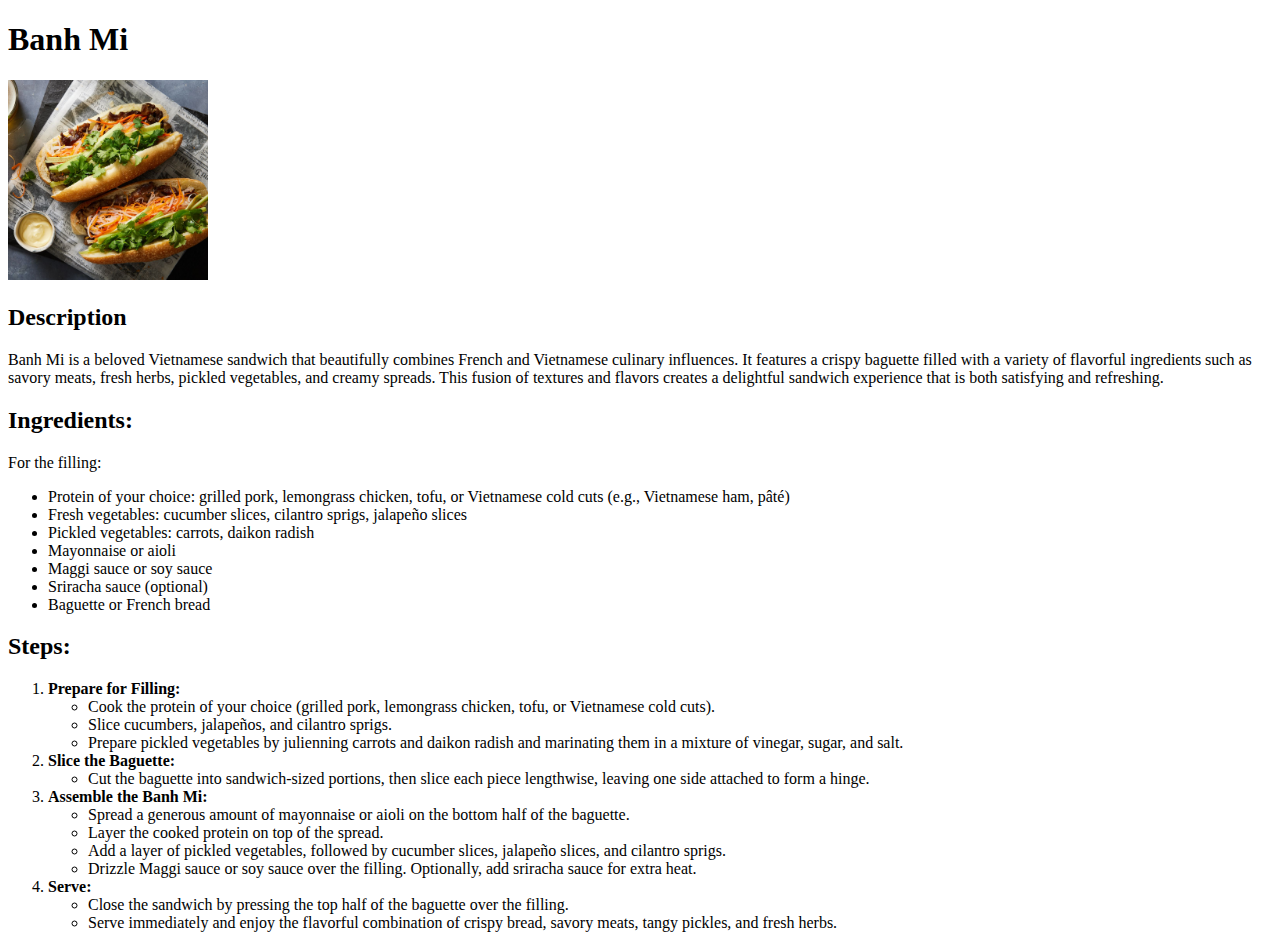
==== recipes/BanhMi.html @ c38d3d26 "Adding code" ====
<!DOCTYPE html>
<html lang="en">
<head>
    <meta charset="UTF-8">
    <meta name="viewport" content="width=device-width, initial-scale=1.0">
    <title>Banh Mi</title>
</head>
<body>
    <h1>Banh Mi</h1>
    <img src="../images/banhmi.jpg" alt="Pho bo ne" height="200" width="200">
    <h2>Description</h2>
    <p>Banh Mi is a beloved Vietnamese sandwich that beautifully combines French and 
        Vietnamese culinary influences. It features a crispy baguette filled with a 
        variety of flavorful ingredients such as savory meats, fresh herbs, pickled 
        vegetables, and creamy spreads. This fusion of textures and flavors creates a 
        delightful sandwich experience that is both satisfying and refreshing.</p>
    <h2>Ingredients:</h2>
    <p>For the filling:</p>
    <ul>
        <li>Protein of your choice: grilled pork, lemongrass chicken, tofu, or Vietnamese cold cuts (e.g., Vietnamese ham, pâté)</li>
        <li>Fresh vegetables: cucumber slices, cilantro sprigs, jalapeño slices</li>
        <li>Pickled vegetables: carrots, daikon radish</li>
        <li>Mayonnaise or aioli</li>
        <li>Maggi sauce or soy sauce</li>
        <li>Sriracha sauce (optional)</li>
        <li>Baguette or French bread</li>
    </ul>
    <h2>Steps:</h2>
    <ol>
        <li>
            <strong>Prepare for Filling:</strong>
            <ul>
                <li>Cook the protein of your choice (grilled pork, lemongrass chicken, tofu, or Vietnamese cold cuts).</li>
                <li>Slice cucumbers, jalapeños, and cilantro sprigs.</li>
                <li>Prepare pickled vegetables by julienning carrots and daikon radish and marinating them in a mixture of vinegar, sugar, and salt.</li>
            </ul>
        </li>
        <li>
            <strong>Slice the Baguette:</strong>
            <ul>
                <li>Cut the baguette into sandwich-sized portions, then slice each piece lengthwise, leaving one side attached to form a hinge.</li>
            </ul>
        </li>
        <li>
            <strong>Assemble the Banh Mi:</strong>
            <ul>
                <li>Spread a generous amount of mayonnaise or aioli on the bottom half of the baguette.</li>
                <li>Layer the cooked protein on top of the spread.</li>
                <li>Add a layer of pickled vegetables, followed by cucumber slices, jalapeño slices, and cilantro sprigs.</li>
                <li>Drizzle Maggi sauce or soy sauce over the filling. Optionally, add sriracha sauce for extra heat.</li>
            </ul>
        </li>
        <li>
            <strong>Serve:</strong>
            <ul>
                <li>Close the sandwich by pressing the top half of the baguette over the filling.</li>
                <li>Serve immediately and enjoy the flavorful combination of crispy bread, savory meats, tangy pickles, and fresh herbs.</li>
            </ul>
        </li>
    </ol>
</body>
</html>
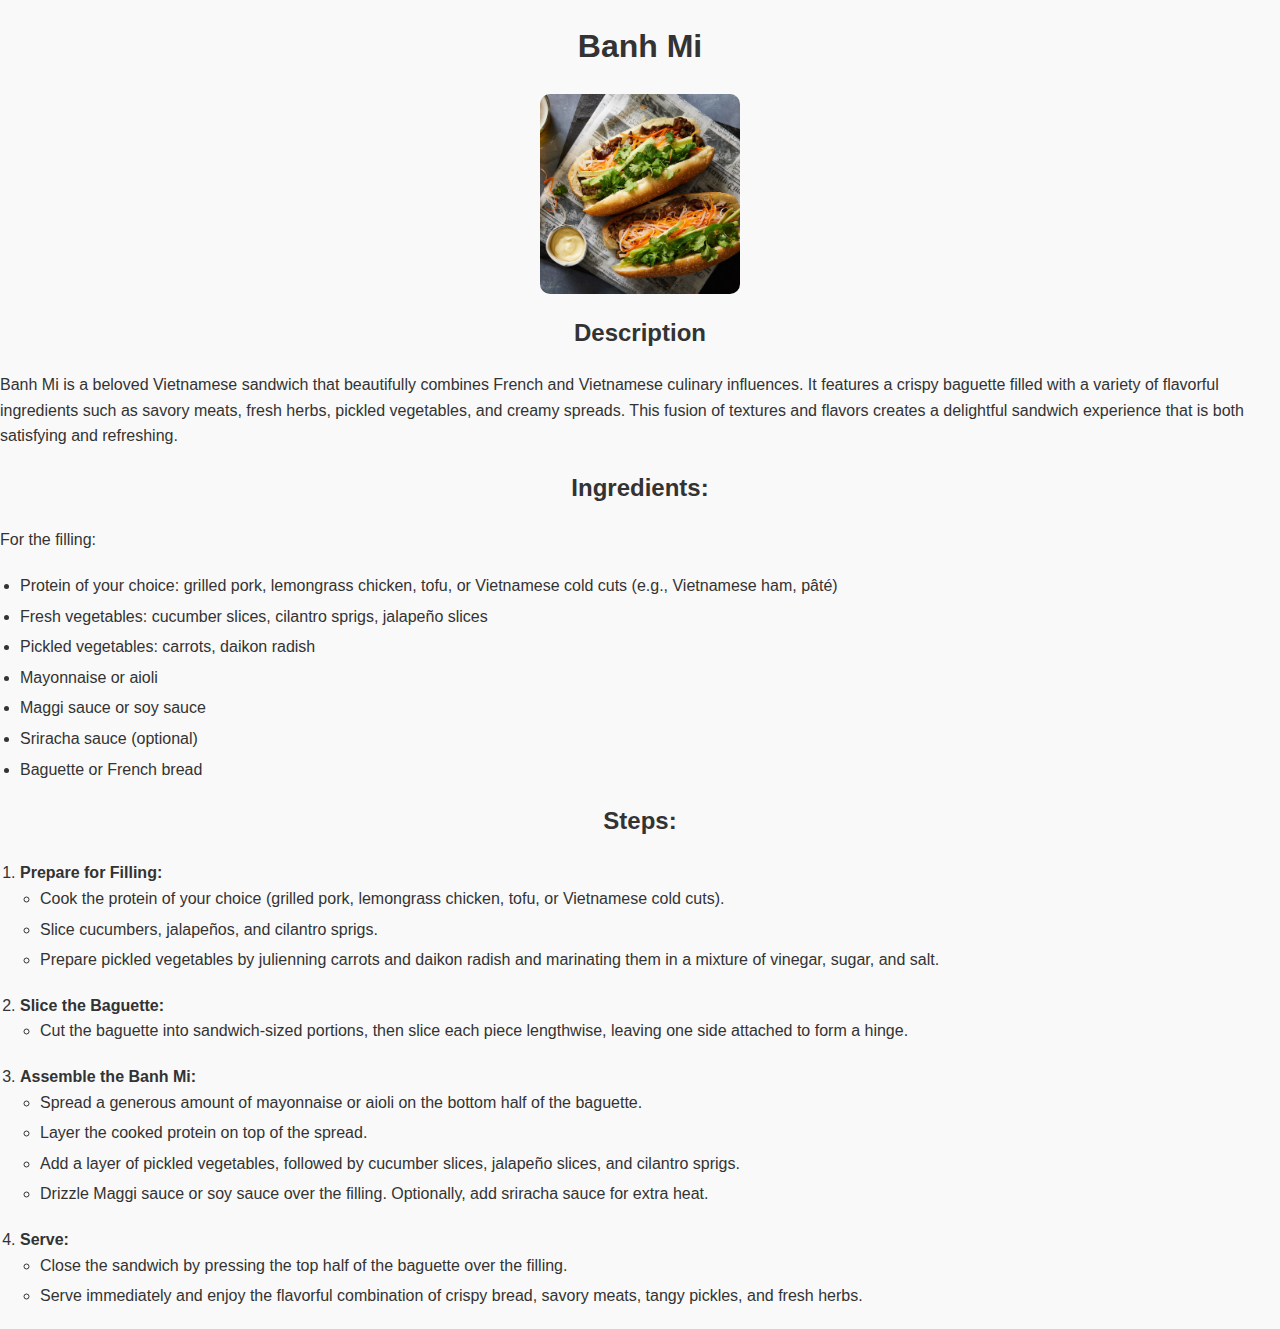
==== commit 664e671e: "change and add CSS" ====
--- a/recipes/BanhMi.html
+++ b/recipes/BanhMi.html
@@ -4,6 +4,7 @@
     <meta charset="UTF-8">
     <meta name="viewport" content="width=device-width, initial-scale=1.0">
     <title>Banh Mi</title>
+    <link rel="stylesheet" href="style.css">
 </head>
 <body>
     <h1>Banh Mi</h1>
--- a/recipes/style.css
+++ b/recipes/style.css
@@ -0,0 +1,43 @@
+body {
+    font-family: Arial, sans-serif;
+    margin: 0;
+    padding: 0;
+    background-color: #f9f9f9;
+    color: #333;
+    line-height: 1.6;
+}
+
+h1, h2 {
+    text-align: center;
+}
+
+img {
+    display: block;
+    margin: 0 auto;
+    border-radius: 10px;
+}
+
+p, ul, ol {
+    margin-bottom: 20px;
+}
+
+ul, ol {
+    padding-left: 20px;
+}
+
+li {
+    margin-bottom: 5px;
+}
+
+strong {
+    font-weight: bold;
+}
+
+a {
+    color: #007bff;
+    text-decoration: none;
+}
+
+a:hover {
+    color: #0056b3;
+}